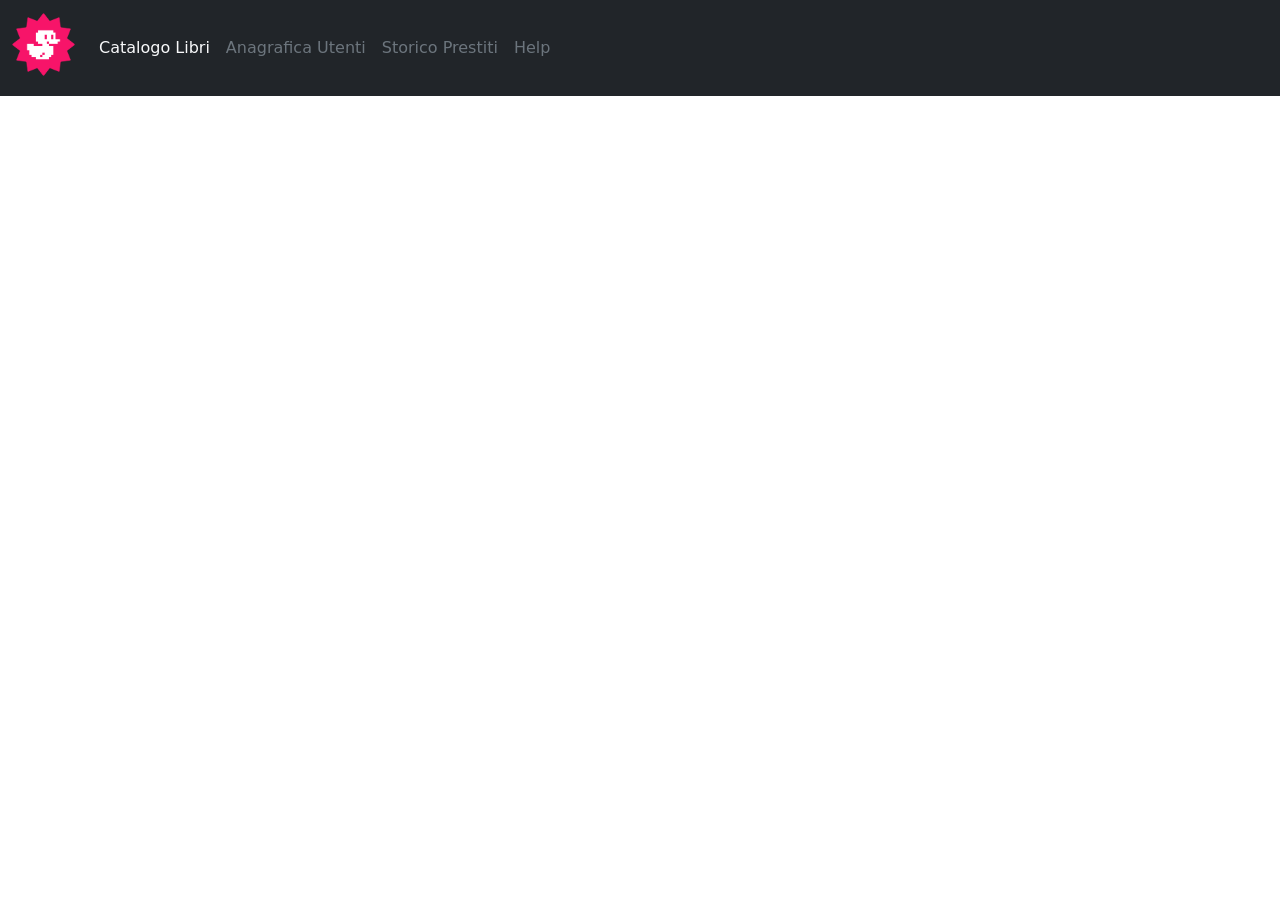
==== new-book.html @ e10516cd "ADD seconda pagina con collegamenti + Go Home alla paperella" ====
<!DOCTYPE html>
<html lang="en">

<head>
    <meta charset="UTF-8">
    <meta name="viewport" content="width=device-width, initial-scale=1.0">
    <title>Bootstrap Dashboard</title>
    <link rel="stylesheet" href="https://cdn.jsdelivr.net/npm/bootstrap-icons@1.11.0/font/bootstrap-icons.css">
    <link href="https://cdn.jsdelivr.net/npm/bootstrap@5.3.8/dist/css/bootstrap.min.css" rel="stylesheet"
        integrity="sha384-sRIl4kxILFvY47J16cr9ZwB07vP4J8+LH7qKQnuqkuIAvNWLzeN8tE5YBujZqJLB" crossorigin="anonymous">
    <link rel="stylesheet" href="style/index.css">
</head>

<body>
    <header>
        <div class="bg-dark">
            <nav class="navbar navbar-expand-lg">
                <div class="container-fluid top">
                    <a class="navbar-brand to-home" href="./index.html"><img class="paperella" src="img/duck.png"
                            alt="Paperella"></a>

                    <button class="navbar-toggler" type="button" data-bs-toggle="collapse" data-bs-target="#navbarNav"
                        aria-controls="navbarNav" aria-expanded="false" aria-label="Toggle navigation">
                        <span class="navbar-toggler-icon"></span>
                    </button>

                    <div class="collapse navbar-collapse" id="navbarNav">
                        <ul class="navbar-nav">
                            <li class="nav-item">
                                <a class="nav-link active text-light" href="#">Catalogo Libri</a>
                            </li>
                            <li class="nav-item">
                                <a class="nav-link text-secondary" href="#">Anagrafica Utenti</a>
                            </li>
                            <li class="nav-item">
                                <a class="nav-link text-secondary" href="#">Storico Prestiti</a>
                            </li>
                            <li class="nav-item">
                                <a class="nav-link text-secondary" href="#">Help</a>
                            </li>
                        </ul>
                    </div>
                    <!-- FORM Cerca -->
                    <!-- <div class="d-none d-lg-flex col-lg-3">
                        <form class="d-flex justify-content-flex-end gap-2">
                            <label for="searchbook" class="form-label">Cerca Libro</label>
                            <input type="text" class="form-control form-control-sm" aria-describedby="searchbook"
                                placeholder="Cerca...">
                            <button type="submit" class="btn btn-dark border-secondary btn-sm">Cerca</button>
                        </form>
                    </div>  -->
                </div>
            </nav>
        </div>
    </header>
    <main>

    </main>
    <script src="https://cdn.jsdelivr.net/npm/bootstrap@5.3.8/dist/js/bootstrap.bundle.min.js"
        integrity="sha384-FKyoEForCGlyvwx9Hj09JcYn3nv7wiPVlz7YYwJrWVcXK/BmnVDxM+D2scQbITxI"
        crossorigin="anonymous"></script>
</body>
---- style/index.css ----
/*HEADER*/
.top {
    height: 80px;
}
.to-home {
    height: 100%;
}
.paperella {
    height: 90%;
}
.navbar-toggler-icon {
    filter: invert(1);
}
.navbar-toggler {
    --bs-navbar-toggler-border-color: white;
}
form button {
    height: 80%;
}
form input {
    height: 80%;
}
.main-contain {
    max-width: 80%;
}
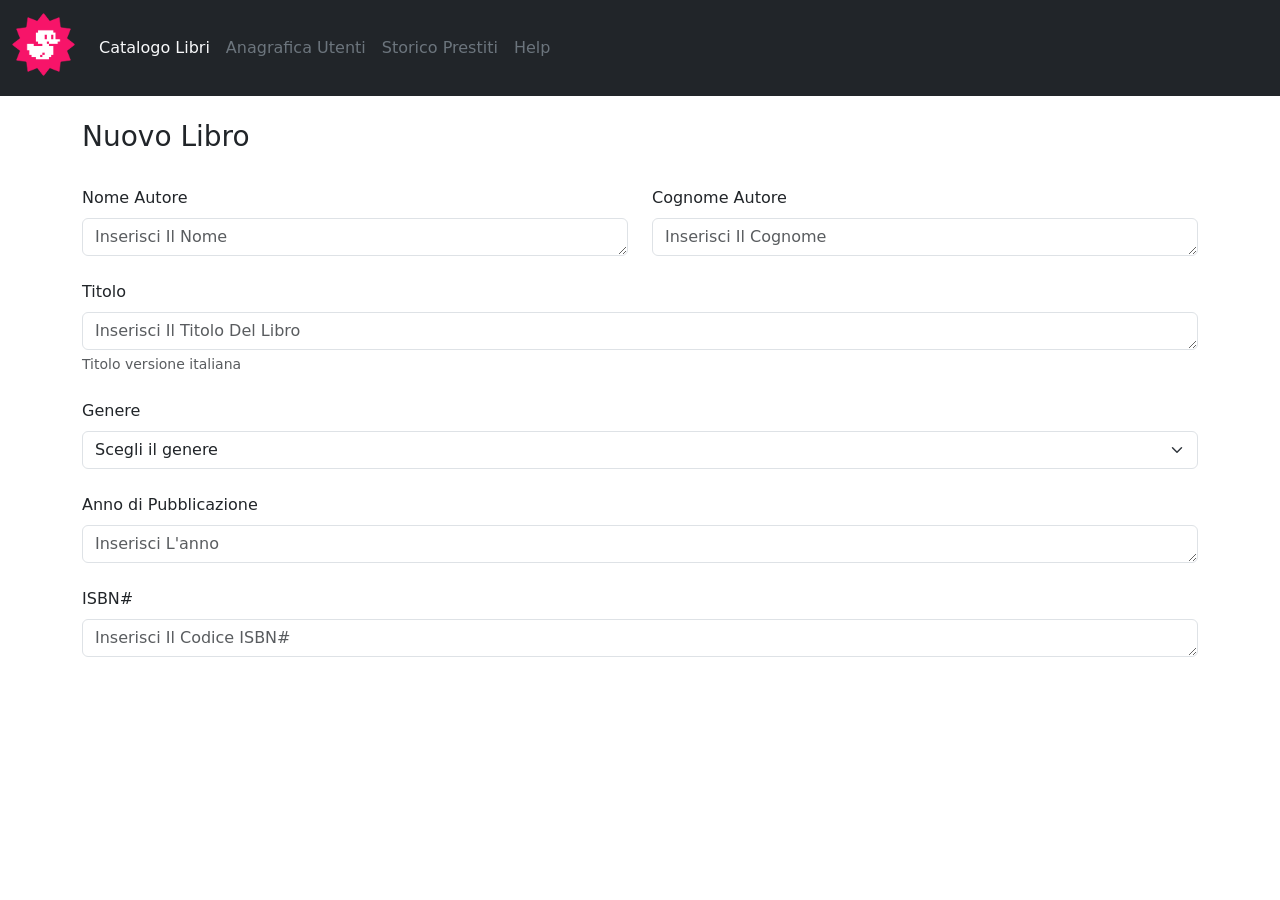
==== commit 1fb547ce: "ADD quasi tutto, mi sono dimenticato di committare sry" ====
--- a/new-book.html
+++ b/new-book.html
@@ -54,9 +54,77 @@
         </div>
     </header>
     <main>
-
+        <form class="container mt-4">
+            <!-- TITOLO -->
+            <div class="row">
+                <div class="">
+                    <h3>Nuovo Libro</h3>
+                </div>
+            </div>
+            <!-- Nome e Cognome autore -->
+            <div class="row mt-4">
+                <div class="col-6">
+                    <label for="AuthorFirstName" class="form-label">Nome Autore</label>
+                    <textarea class="form-control text-capitalize" id="AuthorFirstName" rows="1"
+                        placeholder="Inserisci il nome"></textarea>
+                </div>
+                <div class="col-6">
+                    <label for="AuthorLastName" class="form-label">Cognome Autore</label>
+                    <textarea class="form-control text-capitalize" id="AuthorLastName" rows="1"
+                        placeholder="Inserisci il cognome"></textarea>
+                </div>
+            </div>
+            <!-- Titolo libro -->
+            <div class="row mt-4">
+                <div class="col">
+                    <label for="BookTitle" class="form-label">Titolo</label>
+                    <textarea class="form-control text-capitalize" id="BookTitle" rows="1"
+                        placeholder="Inserisci il titolo del libro"></textarea>
+                    <div id="BookTitle" class="form-text">Titolo versione italiana</div>
+                </div>
+            </div>
+            <!-- Genere Libro -->
+            <div class="row mt-4">
+                <div class="col">
+                    <label for="BookGenre" class="form-label">Genere</label>
+                    <select class="form-select" aria-label="Default select example">
+                        <option selected>Scegli il genere</option>
+                        <option value="narrativa">Narrativa Contemporanea</option>
+                        <option value="giallo">Giallo e Investigativo</option>
+                        <option value="thriller">Thriller e Noir</option>
+                        <option value="fantasy">Fantasy</option>
+                        <option value="fantascienza">Fantascienza</option>
+                        <option value="horror">Horror</option>
+                        <option value="romance">Rosa / Romance</option>
+                        <option value="storico">Romanzo Storico</option>
+                        <option value="biografia">Biografia e Memorie</option>
+                        <option value="saggistica">Saggistica</option>
+                        <option value="classici">Classici</option>
+                        <option value="avventura">Avventura</option>
+                    </select>
+                </div>
+            </div>
+            <!-- Anno di Pubblicazione -->
+            <div class="row mt-4">
+                <div class="col">
+                    <label for="ReleaseDate" class="form-label">Anno di Pubblicazione</label>
+                    <textarea class="form-control text-capitalize" id="ReleaseDate" rows="1"
+                        placeholder="Inserisci l'anno"></textarea>
+                </div>
+            </div>
+            <!-- ISBN# -->
+            <div class="row mt-4">
+                <div class="col">
+                    <label for="ISBN" class="form-label">ISBN#</label>
+                    <textarea class="form-control text-capitalize" id="ISBN" rows="1"
+                        placeholder="Inserisci il codice ISBN#"></textarea>
+                </div>
+            </div>
+        </form>
     </main>
     <script src="https://cdn.jsdelivr.net/npm/bootstrap@5.3.8/dist/js/bootstrap.bundle.min.js"
         integrity="sha384-FKyoEForCGlyvwx9Hj09JcYn3nv7wiPVlz7YYwJrWVcXK/BmnVDxM+D2scQbITxI"
         crossorigin="anonymous"></script>
-</body>+</body>
+
+</html>
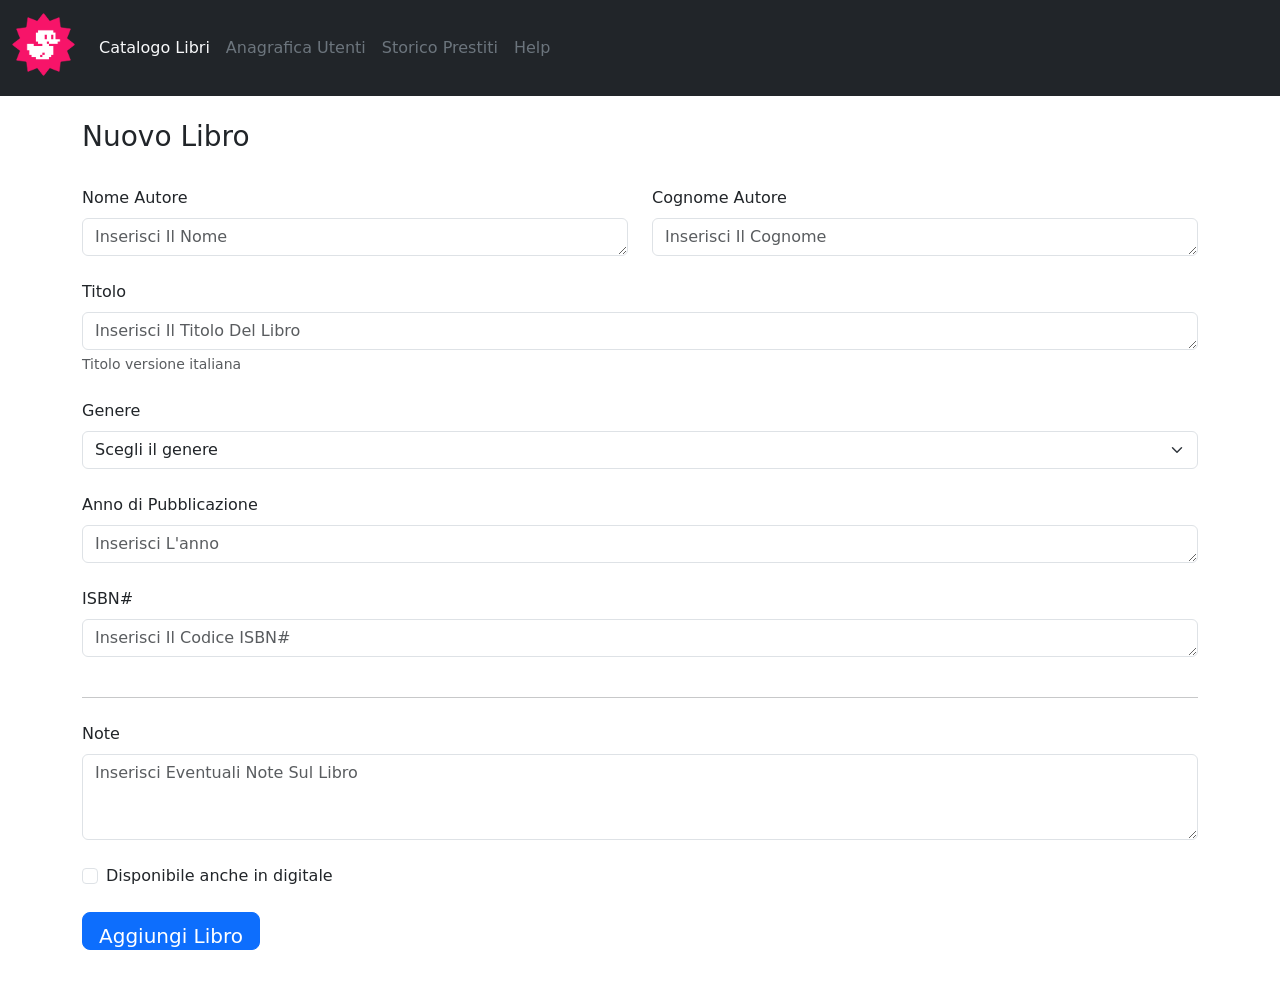
==== commit 27f960bc: "ADD note, checkbox e aggiungi libri Validazione da aggiungere" ====
--- a/new-book.html
+++ b/new-book.html
@@ -54,7 +54,8 @@
         </div>
     </header>
     <main>
-        <form class="container mt-4">
+        <!-- FORM -->
+        <form class="container mt-4 needs-validation">
             <!-- TITOLO -->
             <div class="row">
                 <div class="">
@@ -120,6 +121,33 @@
                         placeholder="Inserisci il codice ISBN#"></textarea>
                 </div>
             </div>
+            <!-- Una riga -->
+            <div class="row mt-4"></div>
+            <hr>
+            </div>
+            <!-- Note -->
+            <div class="row mt-4">
+                <div class="col">
+                    <label for="Note" class="form-label">Note</label>
+                    <textarea class="form-control text-capitalize" id="Note" rows="3"
+                        placeholder="Inserisci eventuali note sul libro"></textarea>
+                </div>
+            </div>
+            <!-- Checkbox per versione libro anche in digitale -->
+            <div class="row mt-4"></div>
+            <div class="form-check">
+                <input class="form-check-input" type="checkbox" value="" id="checkDefault">
+                <label class="form-check-label" for="checkDefault">
+                    Disponibile anche in digitale
+                </label>
+            </div>
+            </div>
+            <!-- Bottone submit "Aggiungi Libro" -->
+            <div class="row mt-4 mb-4">
+                <div class="col">
+                    <button class="btn btn-primary btn-lg pb-2" type="submit">Aggiungi Libro</button>
+                </div>
+            </div>
         </form>
     </main>
     <script src="https://cdn.jsdelivr.net/npm/bootstrap@5.3.8/dist/js/bootstrap.bundle.min.js"
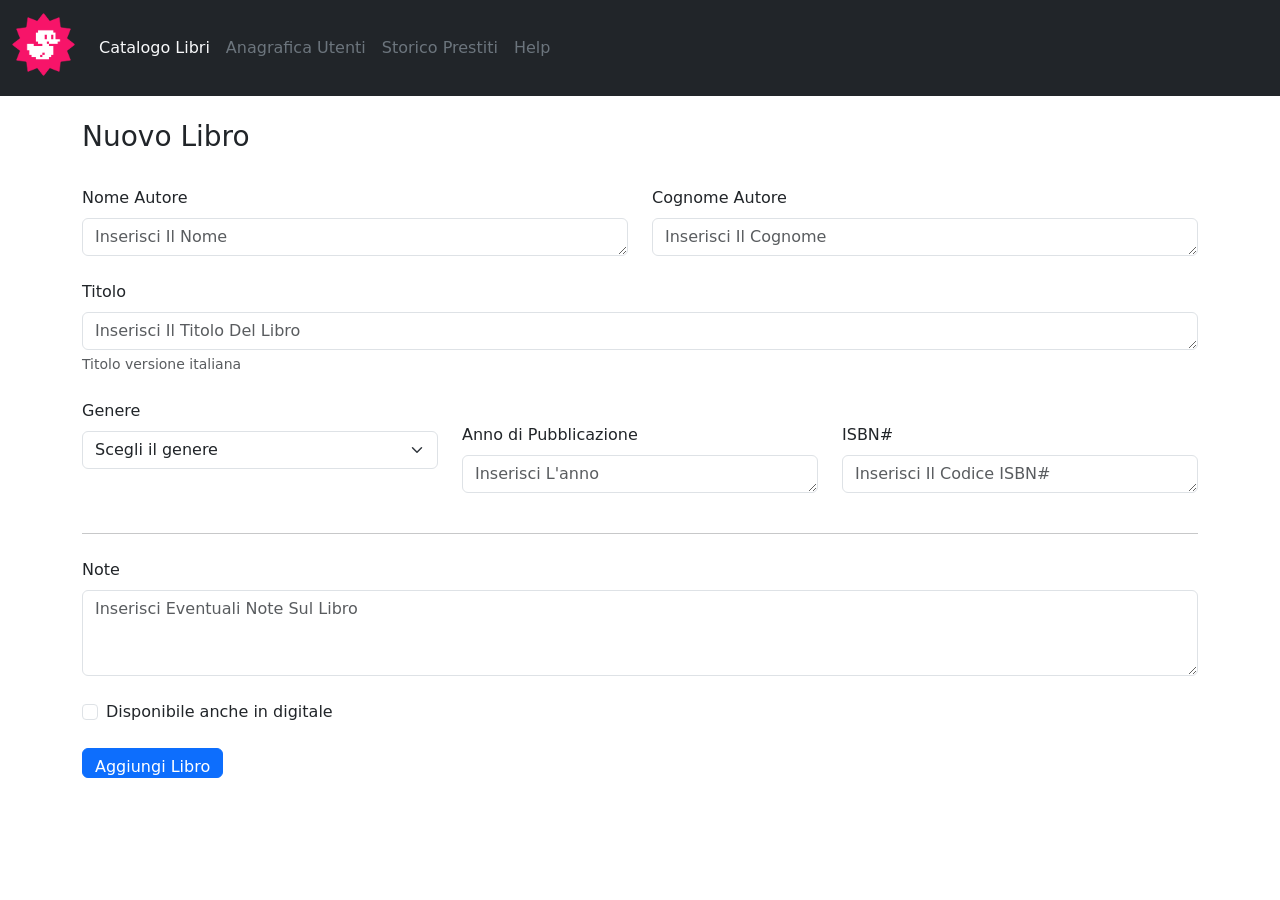
==== commit 39d61209: "FIXED genere anno isbn ROW" ====
--- a/new-book.html
+++ b/new-book.html
@@ -86,7 +86,7 @@
             </div>
             <!-- Genere Libro -->
             <div class="row mt-4">
-                <div class="col">
+                <div class="col-12 col-lg-4">
                     <label for="BookGenre" class="form-label">Genere</label>
                     <select class="form-select" aria-label="Default select example">
                         <option selected>Scegli il genere</option>
@@ -104,18 +104,18 @@
                         <option value="avventura">Avventura</option>
                     </select>
                 </div>
-            </div>
-            <!-- Anno di Pubblicazione -->
-            <div class="row mt-4">
-                <div class="col">
+
+                <!-- Anno di Pubblicazione -->
+
+                <div class="col-12 mt-4 col-lg-4">
                     <label for="ReleaseDate" class="form-label">Anno di Pubblicazione</label>
                     <textarea class="form-control text-capitalize" id="ReleaseDate" rows="1"
                         placeholder="Inserisci l'anno"></textarea>
                 </div>
-            </div>
-            <!-- ISBN# -->
-            <div class="row mt-4">
-                <div class="col">
+
+                <!-- ISBN# -->
+
+                <div class="col-12 mt-4 col-lg-4">
                     <label for="ISBN" class="form-label">ISBN#</label>
                     <textarea class="form-control text-capitalize" id="ISBN" rows="1"
                         placeholder="Inserisci il codice ISBN#"></textarea>
@@ -143,9 +143,9 @@
             </div>
             </div>
             <!-- Bottone submit "Aggiungi Libro" -->
-            <div class="row mt-4 mb-4">
+            <div class="row mt-4 mb-5">
                 <div class="col">
-                    <button class="btn btn-primary btn-lg pb-2" type="submit">Aggiungi Libro</button>
+                    <button class="btn btn-primary" type="submit">Aggiungi Libro</button>
                 </div>
             </div>
         </form>
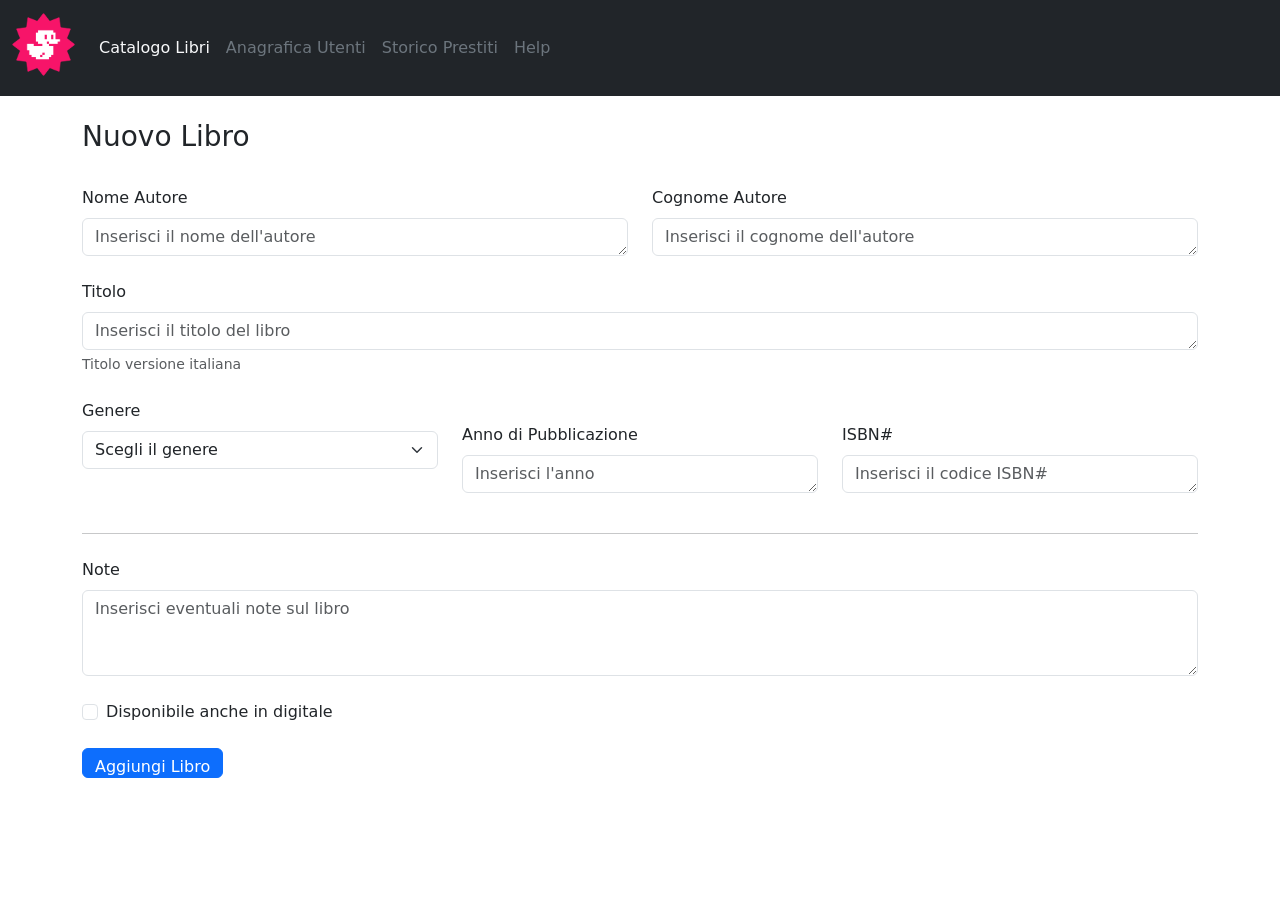
==== commit 0281bdac: "ADD required + minor fix" ====
--- a/new-book.html
+++ b/new-book.html
@@ -55,7 +55,7 @@
     </header>
     <main>
         <!-- FORM -->
-        <form class="container mt-4 needs-validation">
+        <form class="container mt-4">
             <!-- TITOLO -->
             <div class="row">
                 <div class="">
@@ -66,26 +66,27 @@
             <div class="row mt-4">
                 <div class="col-6">
                     <label for="AuthorFirstName" class="form-label">Nome Autore</label>
-                    <textarea class="form-control text-capitalize" id="AuthorFirstName" rows="1"
-                        placeholder="Inserisci il nome"></textarea>
+                    <textarea class="form-control " id="AuthorFirstName" rows="1"
+                        placeholder="Inserisci il nome dell'autore"></textarea>
                 </div>
                 <div class="col-6">
                     <label for="AuthorLastName" class="form-label">Cognome Autore</label>
-                    <textarea class="form-control text-capitalize" id="AuthorLastName" rows="1"
-                        placeholder="Inserisci il cognome"></textarea>
+                    <textarea class="form-control " id="AuthorLastName" rows="1" required
+                        placeholder="Inserisci il cognome dell'autore"></textarea>
                 </div>
             </div>
             <!-- Titolo libro -->
             <div class="row mt-4">
                 <div class="col">
                     <label for="BookTitle" class="form-label">Titolo</label>
-                    <textarea class="form-control text-capitalize" id="BookTitle" rows="1"
-                        placeholder="Inserisci il titolo del libro"></textarea>
+                    <textarea class="form-control " id="BookTitle" rows="1"
+                        placeholder="Inserisci il titolo del libro" required></textarea>
                     <div id="BookTitle" class="form-text">Titolo versione italiana</div>
                 </div>
             </div>
-            <!-- Genere Libro -->
+            <!-- Genere anno e ISBN -->
             <div class="row mt-4">
+                <!-- Genere Libro -->
                 <div class="col-12 col-lg-4">
                     <label for="BookGenre" class="form-label">Genere</label>
                     <select class="form-select" aria-label="Default select example">
@@ -104,20 +105,16 @@
                         <option value="avventura">Avventura</option>
                     </select>
                 </div>
-
                 <!-- Anno di Pubblicazione -->
-
                 <div class="col-12 mt-4 col-lg-4">
                     <label for="ReleaseDate" class="form-label">Anno di Pubblicazione</label>
-                    <textarea class="form-control text-capitalize" id="ReleaseDate" rows="1"
+                    <textarea class="form-control" id="ReleaseDate" rows="1" pattern="[0-9]+"
                         placeholder="Inserisci l'anno"></textarea>
                 </div>
-
                 <!-- ISBN# -->
-
                 <div class="col-12 mt-4 col-lg-4">
                     <label for="ISBN" class="form-label">ISBN#</label>
-                    <textarea class="form-control text-capitalize" id="ISBN" rows="1"
+                    <textarea class="form-control " id="ISBN" rows="1" required
                         placeholder="Inserisci il codice ISBN#"></textarea>
                 </div>
             </div>
@@ -129,7 +126,7 @@
             <div class="row mt-4">
                 <div class="col">
                     <label for="Note" class="form-label">Note</label>
-                    <textarea class="form-control text-capitalize" id="Note" rows="3"
+                    <textarea class="form-control " id="Note" rows="3"
                         placeholder="Inserisci eventuali note sul libro"></textarea>
                 </div>
             </div>
